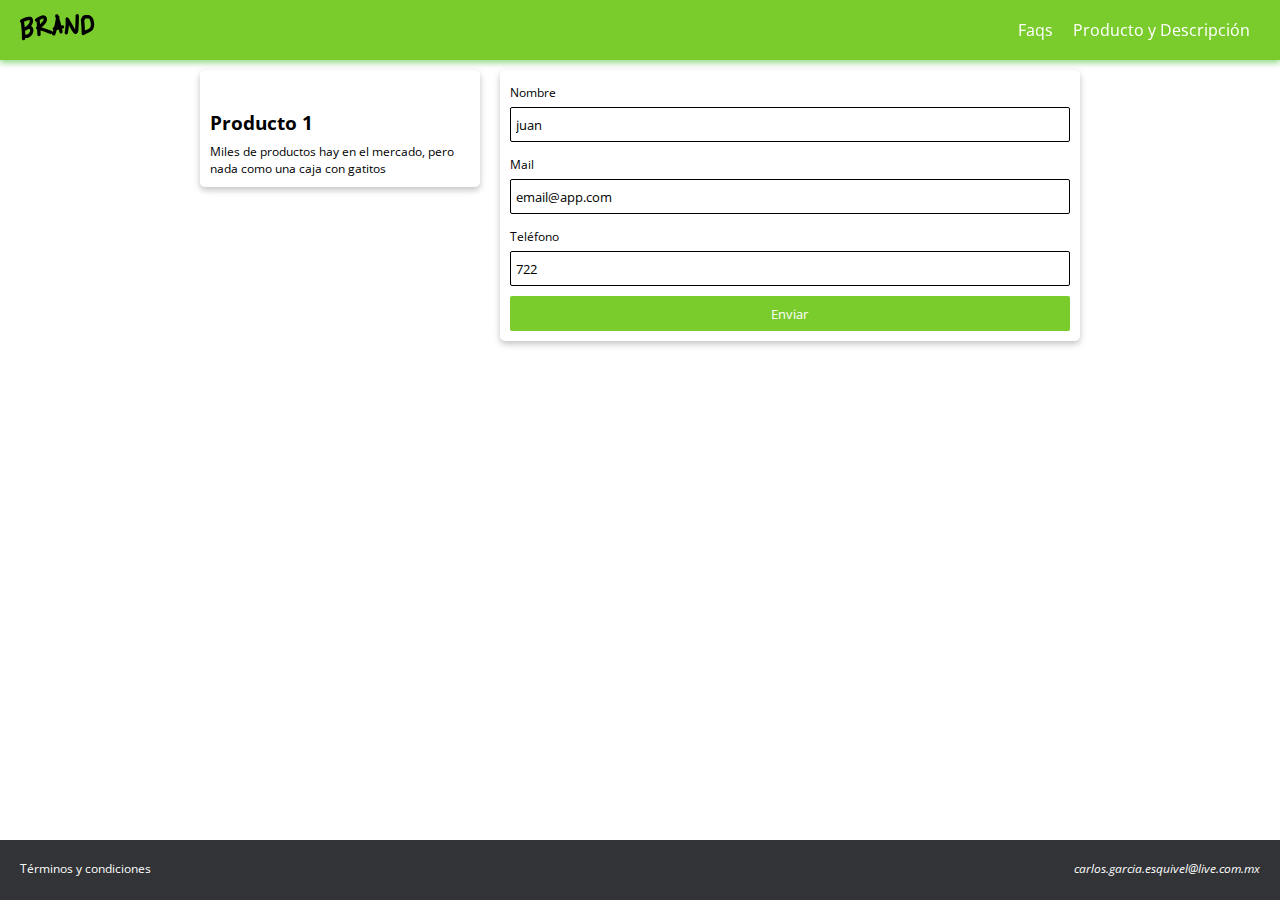
==== venta.html @ 5c333e61 "se agrego el boton de payypal" ====
<!DOCTYPE html>
<html lang="es">
  <head>
    <meta charset="UTF-8" />
    <meta name="viewport" content="width=device-width, initial-scale=1.0" />
    <meta http-equiv="X-UA-Compatible" content="ie=edge" />
    <title>Curso de HTML y CSS</title>
    <link rel="stylesheet" href="src/css/normalize.css" />
    <link rel="stylesheet" href="src/css/styles.css" />
    <link rel="stylesheet" href="src/css/mobile.css" />
    <link rel="stylesheet" href="src/css/animations.css" />
    <link rel="stylesheet" href="src/css//grid.css" />
  </head>

  <body>
    <header class="fadeInDown">
      <nav>
        <section id="brand">
          <img src="src/images/logo.png" alt="" />
        </section>
        <section id="menu">
          <ul>
            <li><a href="">Faqs</a></li>
            <li><a href="">Producto y Descripción</a></li>
          </ul>
        </section>
      </nav>
    </header>
    <div class="container">
      <div class="row">
        <div class="col-4">
          <div class="modulo_pago">
            <div class="modulo_pago_img">
              <img src="src/images/box2.png" alt="" />
            </div>
            <h3>Producto 1</h3>
            <p>
              Miles de productos hay en el mercado, pero nada como una caja con
              gatitos
            </p>
          </div>
        </div>
        <div class="col-8">
          <div class="modulo_pago">
            <form action="https://www.paypal.com/cgi-bin/webscr?cmd=_s-xclick&hosted_button_id=W6XWJB843T5DQ" method="POST">
              <label for="name">Nombre</label><br />
              <input
                type="text"
                class="modulo_pago_input"
                name="first_name"
                id="name"
                value="juan"
                placeholder="Nombre"
              /><br />
              <label for="mail">Mail</label><br />
              <input
                type="text"
                class="modulo_pago_input"
                name="email"
                id="email"
                value="email@app.com"
                placeholder="Mail"
              /><br />
              <label for="phone">Teléfono</label><br />
              <input
                type="text"
                class="modulo_pago_input"
                name="night_phone_a"
                id="phone"
                value="722"
                placeholder="Teléfono"
              />
              <input type="submit" value="Enviar" class="main_btn" />
            </form>
          </div>
        </div>
      </div>
    </div>
    <footer>
      <span>Términos y condiciones</span>
      <address>carlos.garcia.esquivel@live.com.mx</address>
    </footer>
  </body>
</html>
---- src/css/styles.css ----
@import url('https://fonts.googleapis.com/css?family=Open+Sans:400,700&display=swap');
:root {
  --green-color: #7acc2d;
  --green-shadow: 0px 3px 6px #26b7137e;
  --gray-shadow: 0px 3px 6px rgba(133, 134, 133, 0.494);
  --gray-shadow-hover: 0px 3px 15px rgba(133, 134, 133, 0.494);
  --border-radius: 5px;
  --withe-color: white;
}

* {
  margin: 0px;
  padding: 0px;
  box-sizing: border-box;
  font-family: 'Open Sans', sans-serif;
}

body {
  padding-top: 60px;
}

h1,
h2,
h3,
h4,
h5,
h6 {
  margin: 8px 0px;
}

p,
label {
  font-size: 12px;
}

header {
  width: 100%;
  position: fixed;
  z-index: 1;
  height: 60px;
  top: 0;
}

nav {
  width: 100%;
  height: 100%;
  display: flex;
  justify-content: space-between;
  align-items: center;
  background-color: var(--green-color);
  padding: 0px 20px;
  box-shadow: var(--green-shadow);
}

#menu ul {
  display: flex;
  list-style: none;
}

#menu ul li a {
  height: 35px;
  display: flex;
  align-items: center;
  padding: 0px 10px;
  border-radius: 3px;
  color: white;
  text-decoration: none;
}

#menu ul li a:hover {
  transition: 2s;
  background-color: rgba(0, 0, 0, 0.2);
}

main {
  height: 60vh;
  padding: 15%;
  display: flex;
  justify-content: center;
  align-items: center;
}

#products_container {
  height: 40vh;
  background-image: url('../images/curve.png');
  background-size: cover;
  background-position: center top;
  display: flex;
  justify-content: center;
}

.card {
  width: 200px;
  height: 265px;
  background-color: white;
  margin: 10px;
  margin-top: -70px;
  padding: 10px;
  border-radius: 5px;
  box-shadow: var(--gray-shadow);
}

.card:hover {
  box-shadow: var(--gray-shadow-hover);
}

.card .img_container {
  display: flex;
  justify-content: center;
}

.card h2 {
  font-size: 17px;
}

.card p {
  font-size: 12px;
}

.card a {
  display: block;
  padding: 5px;
  margin: 5px 0px;
  border-radius: 2px;
  background-color: var(--green-color);
  text-decoration: none;
  color: white;
  text-align: center;
  font-weight: bold;
}

.card a:hover {
  box-shadow: var(--green-shadow);
}

.main_btn {
  background-color: var(--green-color);
  color: white;
  width: 100%;
  height: 35px;
  border: none;
  border-radius: 2px;
  outline: none;
  cursor: pointer;
}

#section_two {
  height: 90vh;
  width: 100%;
  display: flex;
  justify-content: space-around;
  align-items: center;
  padding: 0% 10%;
}
.card_two {
  width: 200px;
  margin: 20px;
}
.card_two .img_container {
  display: flex;
  justify-content: center;
}
.card_two .img_container img {
  width: 150px;
}

.card_two h2 {
  font-size: 15px;
  margin: 10px 0px;
}

.card_two p {
  font-size: 12px;
  text-align: justify;
}

.separator {
  border: 0px;
  border-bottom: 1px solid #9b9b9b52;
}

#mentions {
  height: 60vh;
  width: 100%;
  padding: 0% 10%;
  border-bottom: 1px solid gray;
  display: flex;
  flex-direction: column;
  justify-content: space-around;
}

#mentions h1 {
  width: 100%;
  text-align: center;
}

.mentions-container {
  display: flex;
  justify-content: center;
}

.mention {
  cursor: pointer;
  width: 240px;
  margin: 5px;
  box-shadow: var(--gray-shadow);
  border-radius: 2px;
}

.mention:hover {
  box-shadow: var(--gray-shadow-hover);
}

.mention .img_container {
  height: 100px;
}

.mention .img_container img {
  border-radius: 2px 2px 0px 0px;
  width: 100%;
}

.mention .info-container {
  padding: 10px;
}

.mention p {
  font-size: 12px;
}

footer {
  height: 60px;
  width: 100%;
  background-color: #313337;
  color: var(--withe-color);
  font-size: 12px;
  display: flex;
  justify-content: space-between;
  padding: 20px;
}

.product {
  display: flex;
  flex-direction: column;
  justify-content: center;
}

.product h2 {
  margin-bottom: 8px;
}

.product p {
  font-size: 12px;
}

.modulo_pago {
  background-color: var(--withe-color);
  box-shadow: var(--gray-shadow);
  padding: 10px;
  border-radius: var(--border-radius);
}

.modulo_pago_input {
  margin: 5px 0px 10px;
  width: 100%;
  border: 1px solid black;
  border-radius: 2px;
  height: 35px;
  padding: 5px;
  outline: none;
}

.modulo_pago input::placeholder {
  color: lightgray;
}

.modulo_pago_img {
  max-width: 150px;
  margin: auto;
}
---- src/css/grid.css ----
:root {
  --col-width: 8.33333333333%;
}
.container {
  max-width: 900px;
  margin: auto;
  min-height: calc(100vh - 120px);
}

.row {
  display: flex;
}

.col-1 {
  width: var(--col-width);
}

.col-2 {
  width: calc(var(--col-width) * 2);
}

.col-3 {
  width: calc(var(--col-width) * 3);
}

.col-4 {
  width: calc(var(--col-width) * 4);
}

.col-5 {
  width: calc(var(--col-width) * 5);
}

.col-6 {
  width: calc(var(--col-width) * 6);
}

.col-7 {
  width: calc(var(--col-width) * 7);
}

.col-8 {
  width: calc(var(--col-width) * 8);
}

.col-9 {
  width: calc(var(--col-width) * 9);
}

.col-10 {
  width: calc(var(--col-width) * 10);
}

.col-11 {
  width: calc(var(--col-width) * 11);
}

.col-12 {
  width: calc(var(--col-width) * 12);
}

[class*='col-'] {
  padding: 10px;
}

@media (max-width: 900px) {
  .row {
    display: inherit;
  }

  [class*='col-'] {
    width: 100%;
  }
}
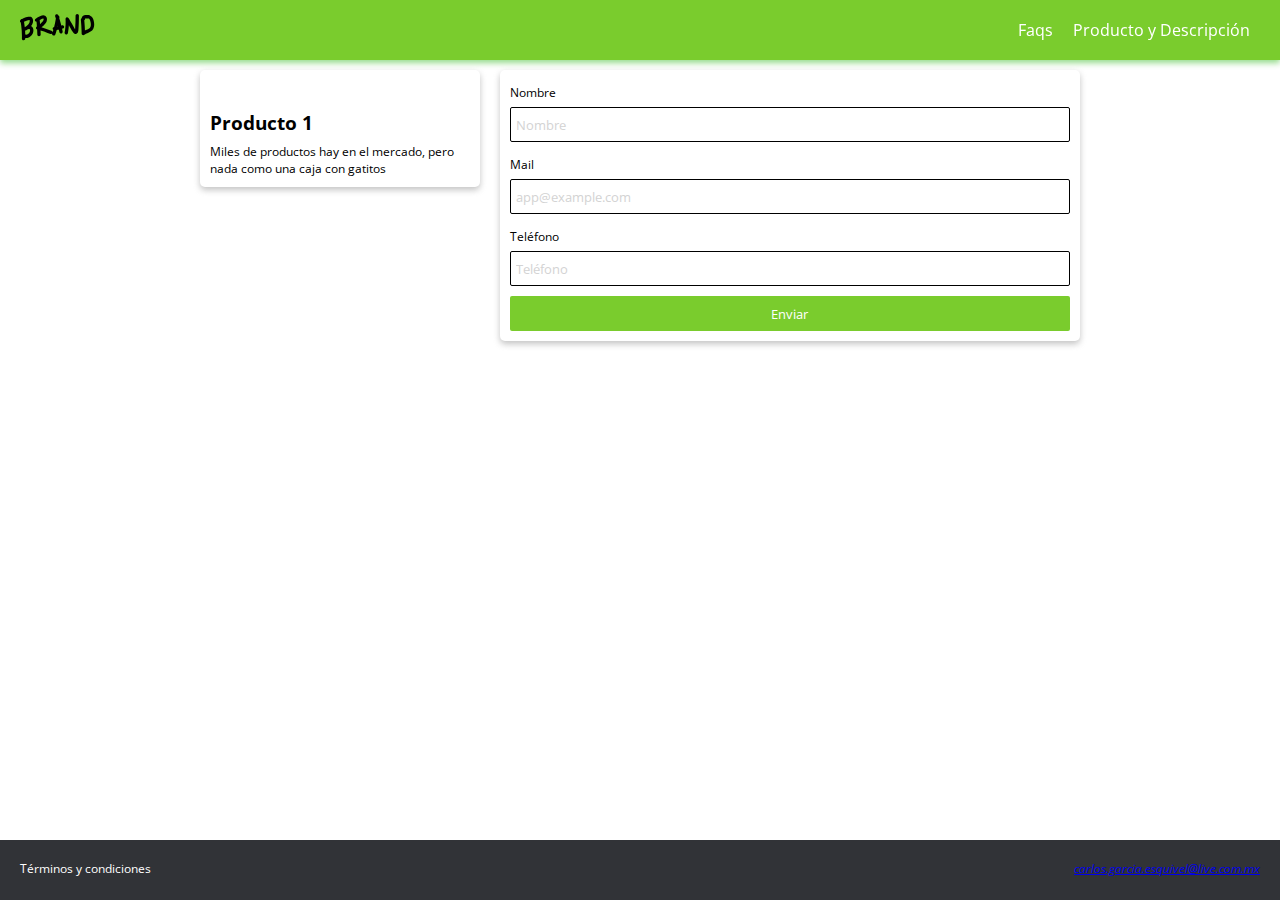
==== commit e534cea1: "se resolvio el problema de los productos en  mobile" ====
--- a/venta.html
+++ b/venta.html
@@ -16,12 +16,14 @@
     <header class="fadeInDown">
       <nav>
         <section id="brand">
-          <img src="src/images/logo.png" alt="" />
+          <a href="index.html">
+            <img src="src/images/logo.png" alt="" />
+          </a>
         </section>
         <section id="menu">
           <ul>
-            <li><a href="">Faqs</a></li>
-            <li><a href="">Producto y Descripción</a></li>
+            <li><a href="#">Faqs</a></li>
+            <li><a href="products.html">Producto y Descripción</a></li>
           </ul>
         </section>
       </nav>
@@ -42,32 +44,32 @@
         </div>
         <div class="col-8">
           <div class="modulo_pago">
-            <form action="https://www.paypal.com/cgi-bin/webscr?cmd=_s-xclick&hosted_button_id=W6XWJB843T5DQ" method="POST">
-              <label for="name">Nombre</label><br />
+            <form
+              action="https://www.paypal.com/cgi-bin/webscr?cmd=_s-xclick&hosted_button_id=W6XWJB843T5DQ"
+              method="POST"
+            >
+              <label for="first_name">Nombre</label><br />
               <input
                 type="text"
                 class="modulo_pago_input"
                 name="first_name"
-                id="name"
-                value="juan"
+                id="first_name"
                 placeholder="Nombre"
               /><br />
               <label for="mail">Mail</label><br />
               <input
-                type="text"
+                type="email"
                 class="modulo_pago_input"
                 name="email"
                 id="email"
-                value="email@app.com"
-                placeholder="Mail"
+                placeholder="app@example.com"
               /><br />
               <label for="phone">Teléfono</label><br />
               <input
                 type="text"
                 class="modulo_pago_input"
-                name="night_phone_a"
+                name="phone"
                 id="phone"
-                value="722"
                 placeholder="Teléfono"
               />
               <input type="submit" value="Enviar" class="main_btn" />
@@ -78,7 +80,11 @@
     </div>
     <footer>
       <span>Términos y condiciones</span>
-      <address>carlos.garcia.esquivel@live.com.mx</address>
+      <address>
+        <a href="mailto:carlos.garcia.esquivel@live.com.mx"
+          >carlos.garcia.esquivel@live.com.mx</a
+        >
+      </address>
     </footer>
   </body>
 </html>
